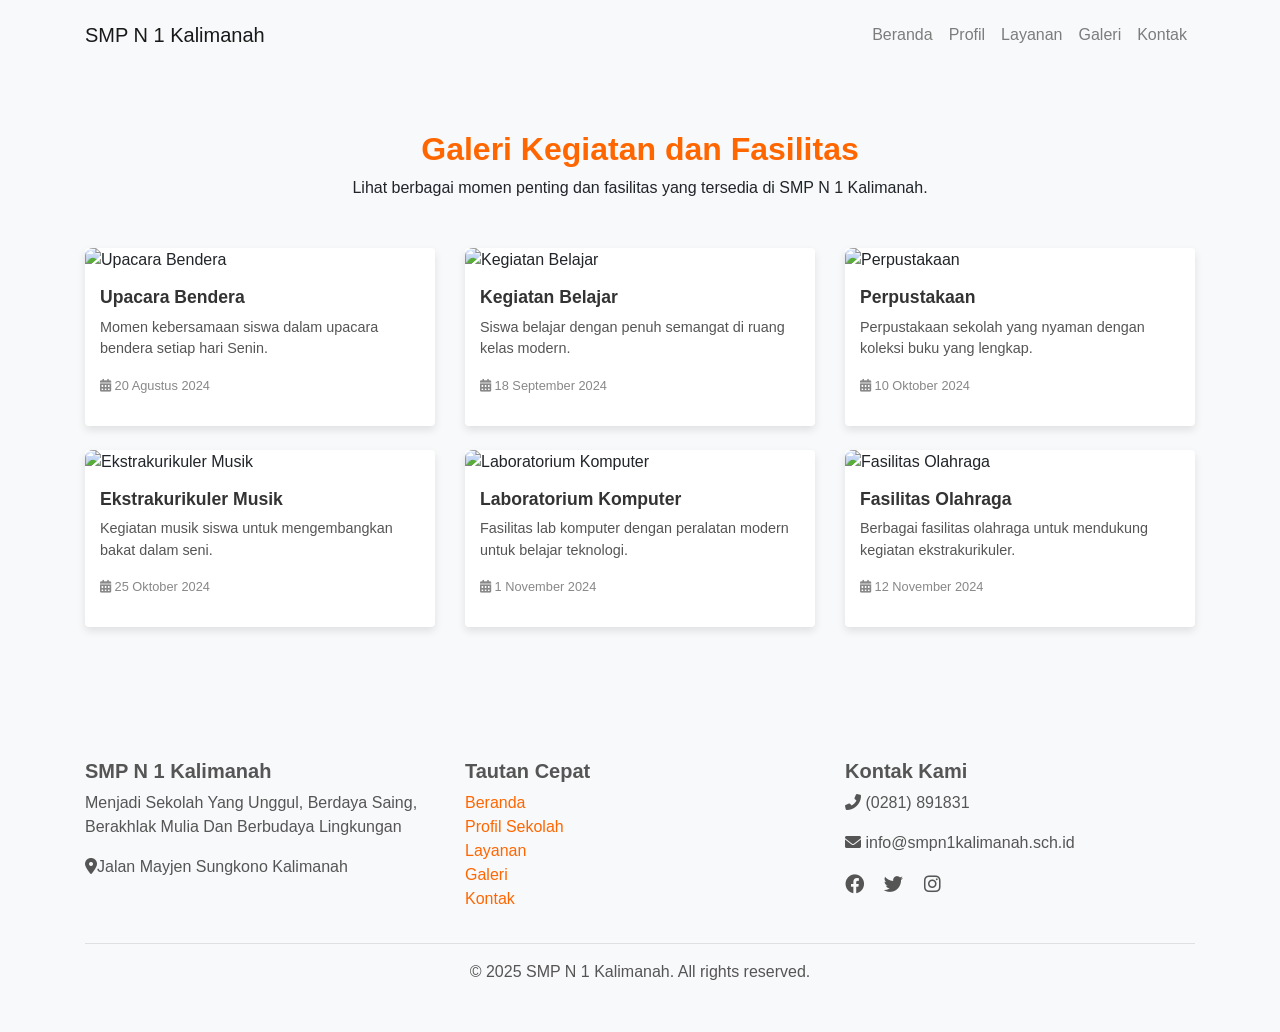
==== galeri.html @ 6509a60c "Add files via upload" ====
<!DOCTYPE html>
<html lang="en">

<head>
    <meta charset="UTF-8">
    <meta name="viewport" content="width=device-width, initial-scale=1.0">
    <title>Galeri - SMP N 1 Kalimanah </title>
    <link rel="stylesheet" href="https://stackpath.bootstrapcdn.com/bootstrap/4.5.2/css/bootstrap.min.css">
    <link rel="stylesheet" href="https://cdnjs.cloudflare.com/ajax/libs/font-awesome/6.0.0-beta3/css/all.min.css">
    <link rel="stylesheet" href="styles.css">
    <style>
        .gallery-section {
            background-color: #f8f9fa;
            padding: 60px 0;
        }

        .gallery-title {
            font-size: 2rem;
            font-weight: bold;
            color: #ff6600;
        }

        .gallery-card {
            border: none;
            box-shadow: 0 4px 8px rgba(0, 0, 0, 0.1);
            transition: transform 0.3s ease;
        }

        .gallery-card:hover {
            transform: translateY(-5px);
        }

        .gallery-card img {
            border-radius: 8px 8px 0 0;
        }

        .gallery-card-body {
            padding: 15px;
        }

        .gallery-card-title {
            font-weight: bold;
            font-size: 1.1rem;
            color: #333;
        }

        .gallery-card-desc {
            font-size: 0.9rem;
            color: #555;
        }

        .gallery-card-date {
            font-size: 0.8rem;
            color: #888;
        }
    </style>
</head>

<body>

    <!-- Navigation Section -->
    <nav class="navbar navbar-expand-lg navbar-light bg-light">
        <div class="container">
            <a class="navbar-brand" href="index.html">SMP N 1 Kalimanah</a>
            <button class="navbar-toggler" type="button" data-toggle="collapse" data-target="#navbarNav"
                aria-controls="navbarNav" aria-expanded="false" aria-label="Toggle navigation">
                <span class="navbar-toggler-icon"></span>
            </button>
            <div class="collapse navbar-collapse" id="navbarNav">
                <ul class="navbar-nav ml-auto">
                    <li class="nav-item"><a class="nav-link" href="index.html">Beranda</a></li>
                    <li class="nav-item"><a class="nav-link" href="profil.html">Profil</a></li>
                    <li class="nav-item"><a class="nav-link" href="layanan.html">Layanan</a></li>
                    <li class="nav-item"><a class="nav-link" href="galeri.html">Galeri</a></li>
                    <li class="nav-item"><a class="nav-link" href="kontak.html">Kontak</a></li>
                </ul>
            </div>
        </div>
    </nav>

    <!-- Gallery Section -->
    <section class="gallery-section">
        <div class="container">
            <div class="text-center mb-5">
                <h2 class="gallery-title">Galeri Kegiatan dan Fasilitas</h2>
                <p>Lihat berbagai momen penting dan fasilitas yang tersedia di SMP N 1 Kalimanah.</p>
            </div>
            <div class="row">
                <!-- Card 1 -->
                <div class="col-md-4 mb-4">
                    <div class="card gallery-card">
                        <img src="file:///C:/xampp/htdocs/UAS_smpn1kalimanah/smp-1-kalimanah-main/assets/images/download.jpg" alt="Upacara Bendera" class="card-img-top">
                        <div class="gallery-card-body">
                            <h5 class="gallery-card-title">Upacara Bendera</h5>
                            <p class="gallery-card-desc">Momen kebersamaan siswa dalam upacara bendera setiap hari
                                Senin.</p>
                            <p class="gallery-card-date"><i class="fas fa-calendar-alt"></i> 20 Agustus 2024</p>
                        </div>
                    </div>
                </div>
                <!-- Card 2 -->
                <div class="col-md-4 mb-4">
                    <div class="card gallery-card">
                        <img src="file:///C:/xampp/htdocs/UAS_smpn1kalimanah/smp-1-kalimanah-main/assets/images/UNBK%20SMP.png" alt="Kegiatan Belajar" class="card-img-top">
                        <div class="gallery-card-body">
                            <h5 class="gallery-card-title">Kegiatan Belajar</h5>
                            <p class="gallery-card-desc">Siswa belajar dengan penuh semangat di ruang kelas modern.</p>
                            <p class="gallery-card-date"><i class="fas fa-calendar-alt"></i> 18 September 2024</p>
                        </div>
                    </div>
                </div>
                <!-- Card 3 -->
                <div class="col-md-4 mb-4">
                    <div class="card gallery-card">
                        <img src="file:///C:/xampp/htdocs/UAS_smpn1kalimanah/smp-1-kalimanah-main/assets/images/IMG_20220309_095633-scaled.jpg" alt="Perpustakaan" class="card-img-top">
                        <div class="gallery-card-body">
                            <h5 class="gallery-card-title">Perpustakaan</h5>
                            <p class="gallery-card-desc">Perpustakaan sekolah yang nyaman dengan koleksi buku yang
                                lengkap.</p>
                            <p class="gallery-card-date"><i class="fas fa-calendar-alt"></i> 10 Oktober 2024</p>
                        </div>
                    </div>
                </div>
                <!-- Card 4 -->
                <div class="col-md-4 mb-4">
                    <div class="card gallery-card">
                        <img src="file:///C:/xampp/htdocs/UAS_smpn1kalimanah/smp-1-kalimanah-main/assets/images/Penampilan-marching-band-SMP-Negeri-1-Purbalingga-di-GOR-Goentoer-Darjono.jpg" alt="Ekstrakurikuler Musik" class="card-img-top">
                        <div class="gallery-card-body">
                            <h5 class="gallery-card-title">Ekstrakurikuler Musik</h5>
                            <p class="gallery-card-desc">Kegiatan musik siswa untuk mengembangkan bakat dalam seni.</p>
                            <p class="gallery-card-date"><i class="fas fa-calendar-alt"></i> 25 Oktober 2024</p>
                        </div>
                    </div>
                </div>
                <!-- Card 5 -->
                <div class="col-md-4 mb-4">
                    <div class="card gallery-card">
                        <img src="file:///C:/xampp/htdocs/UAS_smpn1kalimanah/smp-1-kalimanah-main/assets/images/abm_smppgii1-1100x600.jpeg" alt="Laboratorium Komputer" class="card-img-top">
                        <div class="gallery-card-body">
                            <h5 class="gallery-card-title">Laboratorium Komputer</h5>
                            <p class="gallery-card-desc">Fasilitas lab komputer dengan peralatan modern untuk belajar
                                teknologi.</p>
                            <p class="gallery-card-date"><i class="fas fa-calendar-alt"></i> 1 November 2024</p>
                        </div>
                    </div>
                </div>
                <!-- Card 6 -->
                <div class="col-md-4 mb-4">
                    <div class="card gallery-card">
                        <img src="file:///C:/xampp/htdocs/UAS_smpn1kalimanah/smp-1-kalimanah-main/assets/images/smpn-1-kalimanah-basket.jpg" alt="Fasilitas Olahraga" class="card-img-top">
                        <div class="gallery-card-body">
                            <h5 class="gallery-card-title">Fasilitas Olahraga</h5>
                            <p class="gallery-card-desc">Berbagai fasilitas olahraga untuk mendukung kegiatan
                                ekstrakurikuler.</p>
                            <p class="gallery-card-date"><i class="fas fa-calendar-alt"></i> 12 November 2024</p>
                        </div>
                    </div>
                </div>
            </div>
        </div>
    </section>

    <!-- Footer Section -->
    <footer class="footer bg-light py-5">
        <div class="container">
            <div class="row">
                <!-- School Information -->
                <div class="col-md-4">
                    <h5>SMP N 1 Kalimanah</h5>
                    <p>Menjadi Sekolah Yang Unggul, Berdaya Saing, Berakhlak Mulia Dan Berbudaya Lingkungan</p>
                    <p><i class="fas fa-map-marker-alt"></i>Jalan Mayjen Sungkono Kalimanah</p>
                </div>

                <!-- Quick Links -->
                <div class="col-md-4">
                    <h5>Tautan Cepat</h5>
                    <ul class="list-unstyled">
                        <li><a href="index.html">Beranda</a></li>
                        <li><a href="profil.html">Profil Sekolah</a></li>
                        <li><a href="layanan.html">Layanan</a></li>
                        <li><a href="galeri.html">Galeri</a></li>
                        <li><a href="kontak.html">Kontak</a></li>
                    </ul>
                </div>

                <!-- Contact Information -->
                <div class="col-md-4">
                    <h5>Kontak Kami</h5>
                    <p><i class="fas fa-phone-alt"></i> (0281) 891831</p>
                    <p><i class="fas fa-envelope"></i> info@smpn1kalimanah.sch.id</p>
                    <div class="social-icons mt-3">
                        <a href="#" class="mr-3"><i class="fab fa-facebook"></i></a>
                        <a href="#" class="mr-3"><i class="fab fa-twitter"></i></a>
                        <a href="#"><i class="fab fa-instagram"></i></a>
                    </div>
                </div>
            </div>
            <hr>
            <div class="text-center">
                <p class="mb-0">&copy; 2025 SMP N 1 Kalimanah. All rights reserved.</p>
            </div>
        </div>
    </footer>

    <script src="https://code.jquery.com/jquery-3.5.1.min.js"></script>
    <script src="https://cdn.jsdelivr.net/npm/bootstrap@4.5.2/dist/js/bootstrap.bundle.min.js"></script>
</body>

</html>
---- styles.css ----
body {
    font-family: Arial, sans-serif;
}

.navbar {
    padding-top: 15px;
    padding-bottom: 15px;
}

.hero {
    padding: 50px 0;
    background: linear-gradient(135deg, #00c6ff, #0072ff);
    color: #fff;
}

.hero-title {
    font-size: 2.5rem;
    font-weight: bold;
}

.hero-subtitle {
    margin-top: 10px;
    font-size: 1.2rem;
}

.search-bar input {
    flex: 1;
}

.search-bar button {
    white-space: nowrap;
}

.artikel-berita-section {
    background-color: #f8f9fa;
}

.section-title {
    font-weight: bold;
    color: #ff6600;
}

.lihat-semua {
    font-weight: bold;
    color: #ff6600;
    text-decoration: none;
}

.card {
    border: none;
    box-shadow: 0 4px 8px rgba(0, 0, 0, 0.1);
    transition: transform 0.3s;
}

.card:hover {
    transform: translateY(-5px);
}

.card-body {
    padding: 15px;
}

.card-title {
    font-size: 1rem;
    font-weight: bold;
}

.card-text {
    font-size: 0.9rem;
    color: #555;
}

.card-footer {
    font-size: 0.8rem;
}

.btn-primary {
    background-color: #ff6600;
    border: none;
}

.carousel-control-custom {
    background-color: #ff6600;
    color: white;
    border-radius: 50%;
    width: 40px;
    height: 40px;
    display: flex;
    align-items: center;
    justify-content: center;
    margin: 0 5px;
    cursor: pointer;
}

.carousel-controls-container {
    display: flex;
    justify-content: center;
    margin-top: 15px;
}

.footer {
    background-color: #f8f9fa;
    color: #555;
}

.footer h5 {
    font-weight: bold;
}

.footer a {
    color: #ff6600;
    text-decoration: none;
}

.footer a:hover {
    text-decoration: underline;
}

.social-icons a {
    font-size: 1.2rem;
    color: #555;
}

.social-icons a:hover {
    color: #ff6600;
}
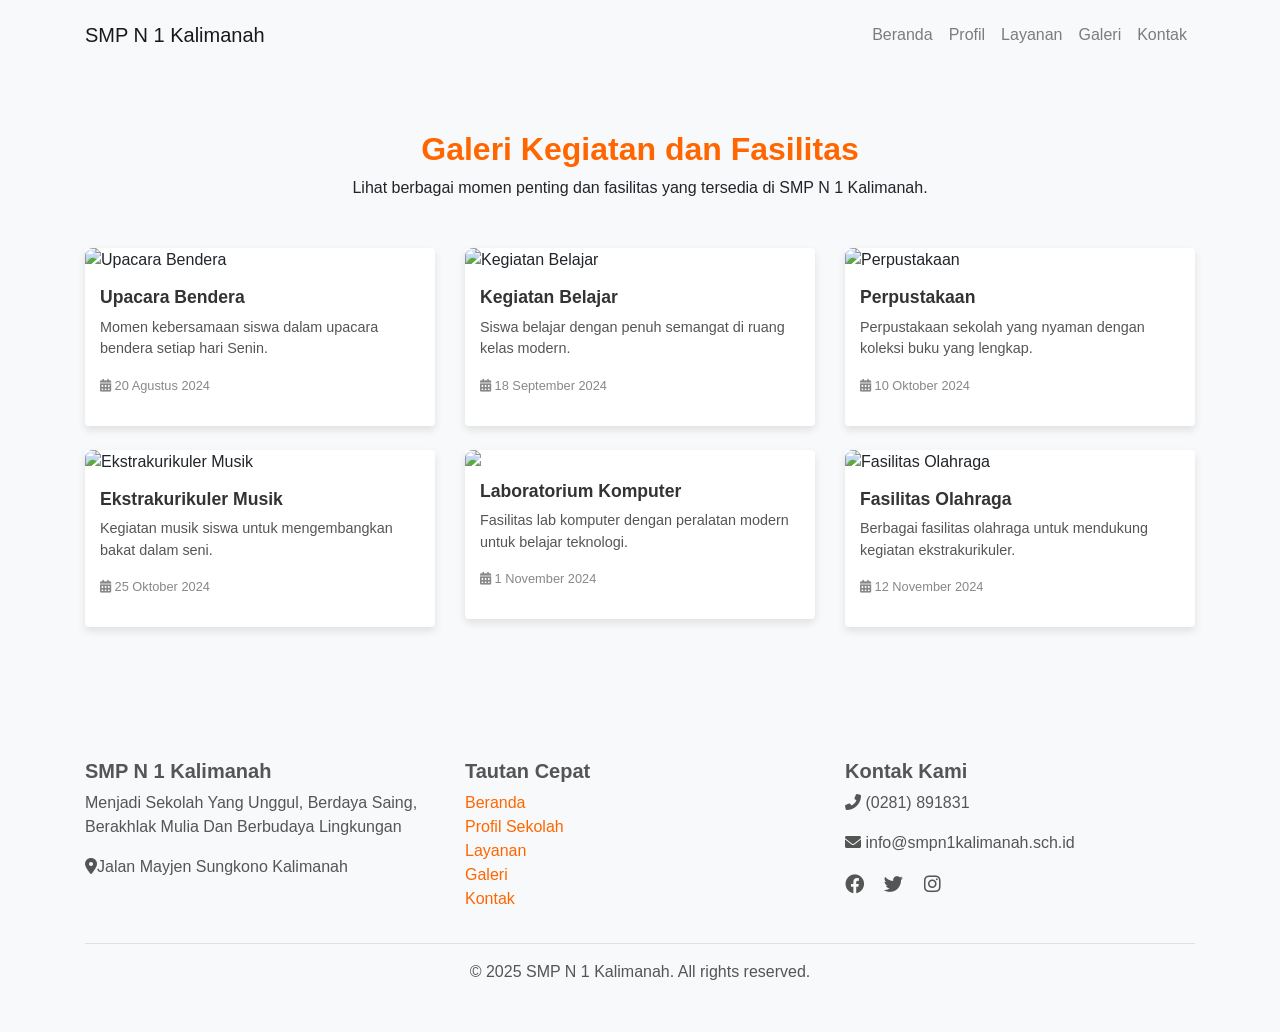
==== commit b17e3da0: "Update galeri.html Signed-off-by: ganangdsa <ganangsetya80@gmail.com>" ====
--- a/galeri.html
+++ b/galeri.html
@@ -89,7 +89,7 @@
                 <!-- Card 1 -->
                 <div class="col-md-4 mb-4">
                     <div class="card gallery-card">
-                        <img src="file:///C:/xampp/htdocs/UAS_smpn1kalimanah/smp-1-kalimanah-main/assets/images/download.jpg" alt="Upacara Bendera" class="card-img-top">
+                        <img src="https://github.com/ganangdsa/SMPN1KALIMANAH/blob/main/assets/images/download.jpg?raw=true" alt="Upacara Bendera" class="card-img-top">
                         <div class="gallery-card-body">
                             <h5 class="gallery-card-title">Upacara Bendera</h5>
                             <p class="gallery-card-desc">Momen kebersamaan siswa dalam upacara bendera setiap hari
@@ -101,7 +101,7 @@
                 <!-- Card 2 -->
                 <div class="col-md-4 mb-4">
                     <div class="card gallery-card">
-                        <img src="file:///C:/xampp/htdocs/UAS_smpn1kalimanah/smp-1-kalimanah-main/assets/images/UNBK%20SMP.png" alt="Kegiatan Belajar" class="card-img-top">
+                        <img src="https://github.com/ganangdsa/SMPN1KALIMANAH/blob/main/assets/images/UNBK%20SMP.png?raw=true" alt="Kegiatan Belajar" class="card-img-top">
                         <div class="gallery-card-body">
                             <h5 class="gallery-card-title">Kegiatan Belajar</h5>
                             <p class="gallery-card-desc">Siswa belajar dengan penuh semangat di ruang kelas modern.</p>
@@ -112,7 +112,7 @@
                 <!-- Card 3 -->
                 <div class="col-md-4 mb-4">
                     <div class="card gallery-card">
-                        <img src="file:///C:/xampp/htdocs/UAS_smpn1kalimanah/smp-1-kalimanah-main/assets/images/IMG_20220309_095633-scaled.jpg" alt="Perpustakaan" class="card-img-top">
+                        <img src="https://github.com/ganangdsa/SMPN1KALIMANAH/blob/main/assets/images/IMG_20220309_095633-scaled.jpg?raw=true" alt="Perpustakaan" class="card-img-top">
                         <div class="gallery-card-body">
                             <h5 class="gallery-card-title">Perpustakaan</h5>
                             <p class="gallery-card-desc">Perpustakaan sekolah yang nyaman dengan koleksi buku yang
@@ -124,7 +124,7 @@
                 <!-- Card 4 -->
                 <div class="col-md-4 mb-4">
                     <div class="card gallery-card">
-                        <img src="file:///C:/xampp/htdocs/UAS_smpn1kalimanah/smp-1-kalimanah-main/assets/images/Penampilan-marching-band-SMP-Negeri-1-Purbalingga-di-GOR-Goentoer-Darjono.jpg" alt="Ekstrakurikuler Musik" class="card-img-top">
+                        <img src="https://github.com/ganangdsa/SMPN1KALIMANAH/blob/main/assets/images/Penampilan-marching-band-SMP-Negeri-1-Purbalingga-di-GOR-Goentoer-Darjono.jpg?raw=true" alt="Ekstrakurikuler Musik" class="card-img-top">
                         <div class="gallery-card-body">
                             <h5 class="gallery-card-title">Ekstrakurikuler Musik</h5>
                             <p class="gallery-card-desc">Kegiatan musik siswa untuk mengembangkan bakat dalam seni.</p>
@@ -135,7 +135,7 @@
                 <!-- Card 5 -->
                 <div class="col-md-4 mb-4">
                     <div class="card gallery-card">
-                        <img src="file:///C:/xampp/htdocs/UAS_smpn1kalimanah/smp-1-kalimanah-main/assets/images/abm_smppgii1-1100x600.jpeg" alt="Laboratorium Komputer" class="card-img-top">
+                        <img src="https://github.com/ganangdsa/SMPN1KALIMANAH/blob/main/assets/images/abm_smppgii1-1100x600.jpeg?raw=true" class="card-img-top">
                         <div class="gallery-card-body">
                             <h5 class="gallery-card-title">Laboratorium Komputer</h5>
                             <p class="gallery-card-desc">Fasilitas lab komputer dengan peralatan modern untuk belajar
@@ -147,7 +147,7 @@
                 <!-- Card 6 -->
                 <div class="col-md-4 mb-4">
                     <div class="card gallery-card">
-                        <img src="file:///C:/xampp/htdocs/UAS_smpn1kalimanah/smp-1-kalimanah-main/assets/images/smpn-1-kalimanah-basket.jpg" alt="Fasilitas Olahraga" class="card-img-top">
+                        <img src="https://github.com/ganangdsa/SMPN1KALIMANAH/blob/main/assets/images/smpn-1-kalimanah-basket.jpg?raw=true" alt="Fasilitas Olahraga" class="card-img-top">
                         <div class="gallery-card-body">
                             <h5 class="gallery-card-title">Fasilitas Olahraga</h5>
                             <p class="gallery-card-desc">Berbagai fasilitas olahraga untuk mendukung kegiatan
@@ -206,4 +206,4 @@
     <script src="https://cdn.jsdelivr.net/npm/bootstrap@4.5.2/dist/js/bootstrap.bundle.min.js"></script>
 </body>
 
-</html>+</html>
